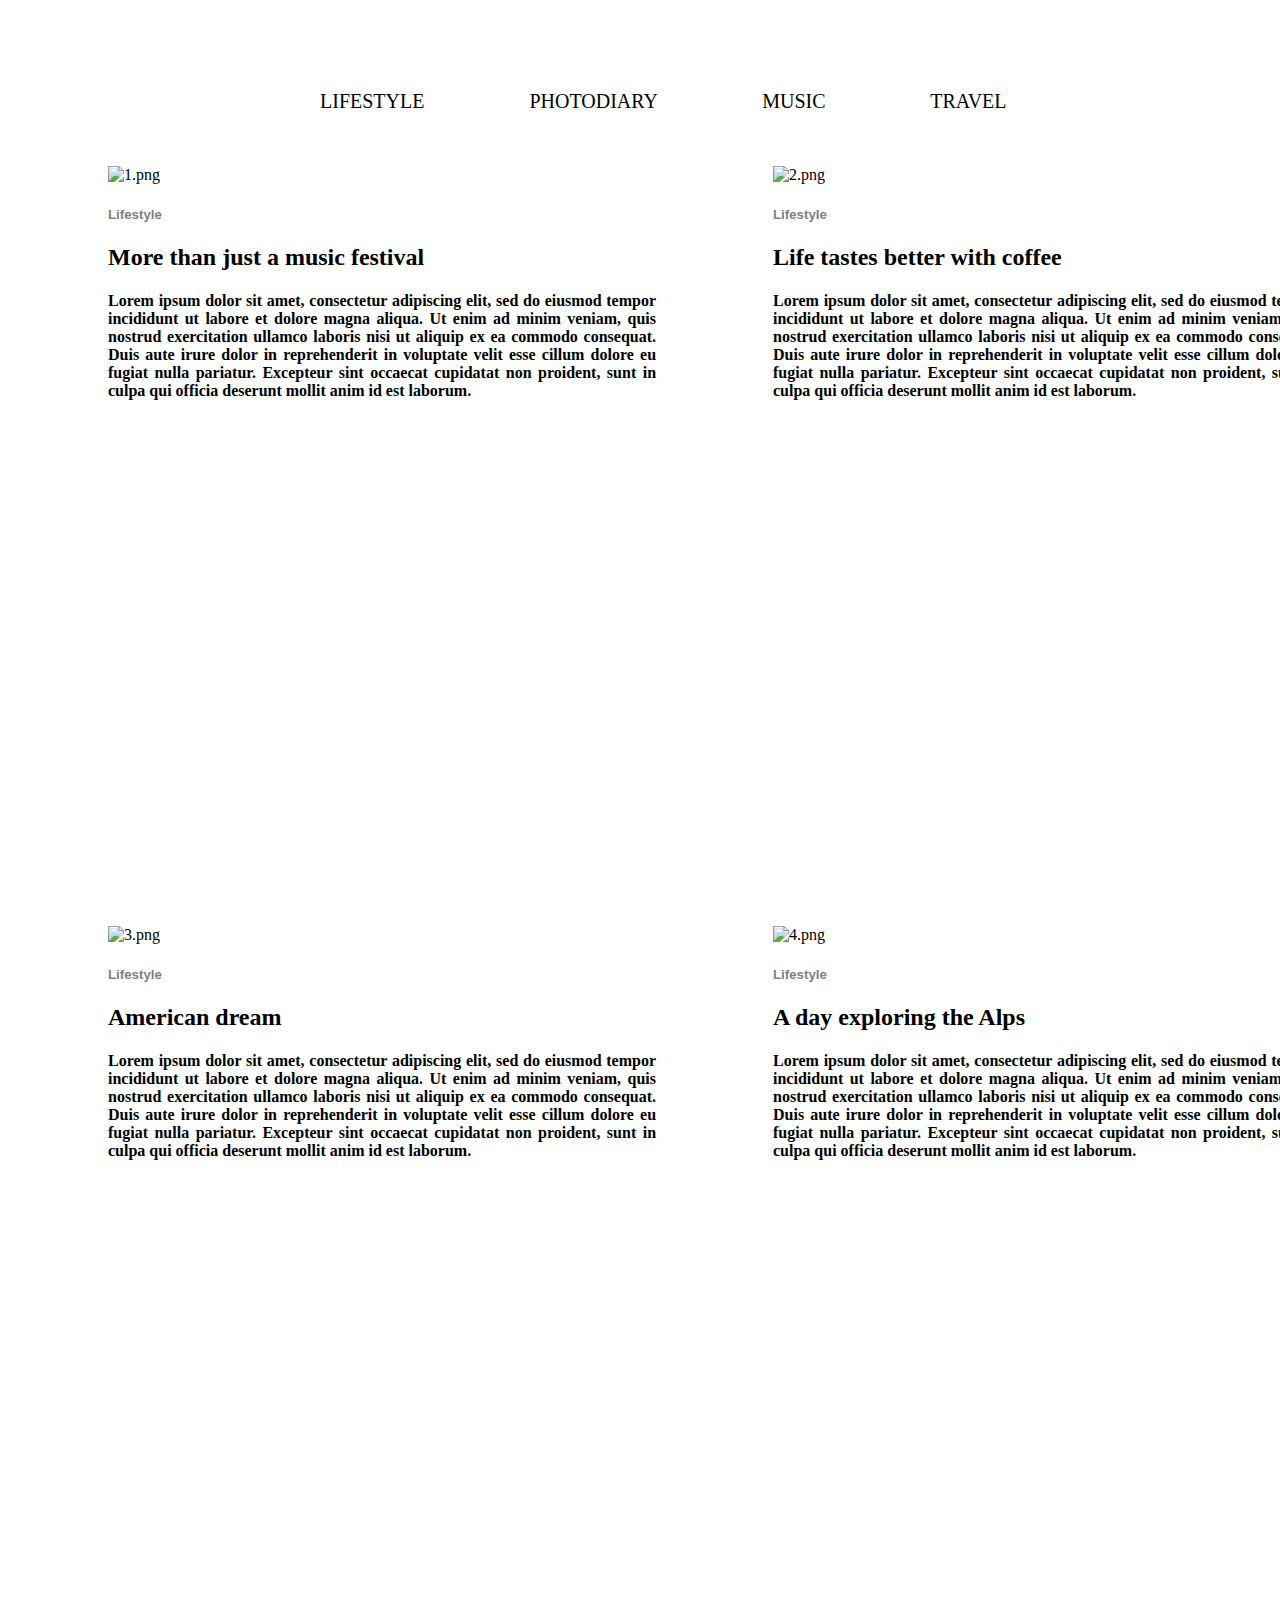
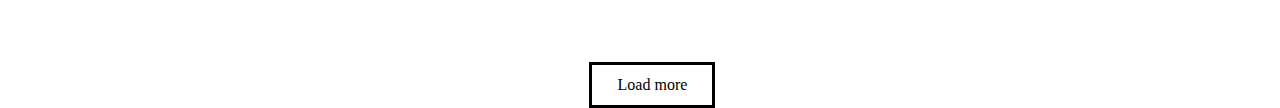
==== index.html @ 353675e3 "1st update" ====
<!DOCTYPE html>

<head>
<title>My 1st frontend Homework</title>
<meta charset="UTF8">
<link rel="stylesheet" href="style.css">
</head>


<nav>

        <div class="div1">
        <a href="http://google.com" style="color: black;text-decoration: none;">lifestyle</a>
        <a href="http://google.com" style="color: black;text-decoration: none;">photodiary</a>
        <a href="http://google.com" style="color: black;text-decoration: none;">music</a>
        <a href="http://google.com" style="color: black;text-decoration: none;">travel</a>
        </div>

</nav>

<main>
    <div class="mainblock">
        <div class="block1">
            <img src="/Users/crypto/Desktop/VSCode_school/Html Home Work/img/1.png" alt="1.png" width="550" height="400">
            <h5 class="font">Lifestyle</h5>
            <h2>More than just a music festival</h2>
            <p><h4>Lorem ipsum dolor sit amet, consectetur adipiscing elit, sed do eiusmod tempor incididunt ut labore et dolore magna aliqua. Ut enim ad minim veniam, quis nostrud exercitation ullamco laboris nisi ut aliquip ex ea commodo consequat. Duis aute irure dolor in reprehenderit in voluptate velit esse cillum dolore eu fugiat nulla pariatur. Excepteur sint occaecat cupidatat non proident, sunt in culpa qui officia deserunt mollit anim id est laborum.</h4></p>
        </div>

        <div class="block2">
            <img src="/Users/crypto/Desktop/VSCode_school/Html Home Work/img/2.png" alt="2.png" width="550" height="400">
            <h5 class="font">Lifestyle</h5>
            <h2>Life tastes better with coffee</h2>
            <p><h4>Lorem ipsum dolor sit amet, consectetur adipiscing elit, sed do eiusmod tempor incididunt ut labore et dolore magna aliqua. Ut enim ad minim veniam, quis nostrud exercitation ullamco laboris nisi ut aliquip ex ea commodo consequat. Duis aute irure dolor in reprehenderit in voluptate velit esse cillum dolore eu fugiat nulla pariatur. Excepteur sint occaecat cupidatat non proident, sunt in culpa qui officia deserunt mollit anim id est laborum.</h4></p>
        </div>

        <div class="block3">
            <img src="/Users/crypto/Desktop/VSCode_school/Html Home Work/img/3.png" alt="3.png" width="550" height="400">
            <h5 class="font">Lifestyle</h5>
            <h2>American dream</h2>
            <p><h4>Lorem ipsum dolor sit amet, consectetur adipiscing elit, sed do eiusmod tempor incididunt ut labore et dolore magna aliqua. Ut enim ad minim veniam, quis nostrud exercitation ullamco laboris nisi ut aliquip ex ea commodo consequat. Duis aute irure dolor in reprehenderit in voluptate velit esse cillum dolore eu fugiat nulla pariatur. Excepteur sint occaecat cupidatat non proident, sunt in culpa qui officia deserunt mollit anim id est laborum.</h4></p>
        </div>

        <div class="block4">
            <img src="/Users/crypto/Desktop/VSCode_school/Html Home Work/img/4.png" alt="4.png" width="550" height="400">
            <h5 class="font">Lifestyle</h5>
            <h2>A day exploring the Alps</h2>
            <p><h4>Lorem ipsum dolor sit amet, consectetur adipiscing elit, sed do eiusmod tempor incididunt ut labore et dolore magna aliqua. Ut enim ad minim veniam, quis nostrud exercitation ullamco laboris nisi ut aliquip ex ea commodo consequat. Duis aute irure dolor in reprehenderit in voluptate velit esse cillum dolore eu fugiat nulla pariatur. Excepteur sint occaecat cupidatat non proident, sunt in culpa qui officia deserunt mollit anim id est laborum.</h4></p>
        </div>
        <div class="position"><a href="http://google.com"style="color: black;text-decoration: none;">Load more</a></div>
    </div>
    
</main>
---- style.css ----
.div1{
    font-size: 20px;
    font-family: -apple-system;
    text-transform: uppercase;
    display: inline-block;
    position: absolute;
    word-spacing: 100px;
    top: 10%;
    left: 25%;
}

.font{
    font-family: Arial;
    color: grey;
}

.block1{
    font-family: -apple-system;
    width: 14.5cm;
    height: 18cm;
    text-align: justify;
    position:absolute; 
    top:40px;
    margin-left: 100px;
}
.block2{
    font-family: -apple-system;
    width: 14.5cm;
    height: 18cm;
    text-align: justify;
    position:absolute; 
    top:40px;
    margin-left: 765px;
}
.block3{
    font-family: -apple-system;
    width: 14.5cm;
    height: 18cm;
    text-align: justify;
    position:absolute; 
    top:800px;
    margin-left: 100px;
}
.block4{
    font-family: -apple-system;
    width: 14.5cm;
    height: 18cm;
    text-align: justify;
    position:absolute; 
    top:800px;
    margin-left: 765px;
}

.mainblock{
    margin-top: 10%;
    height: 1520px;
    position:relative;
}

.position{
    position:absolute;
    top: 101%;
    margin-left: 46%;
    border: black solid;
    height: 40px;
    width: 120px;
    font-family: -apple-system;
    display: flex;
    align-items: center;
    justify-content: center
    
}
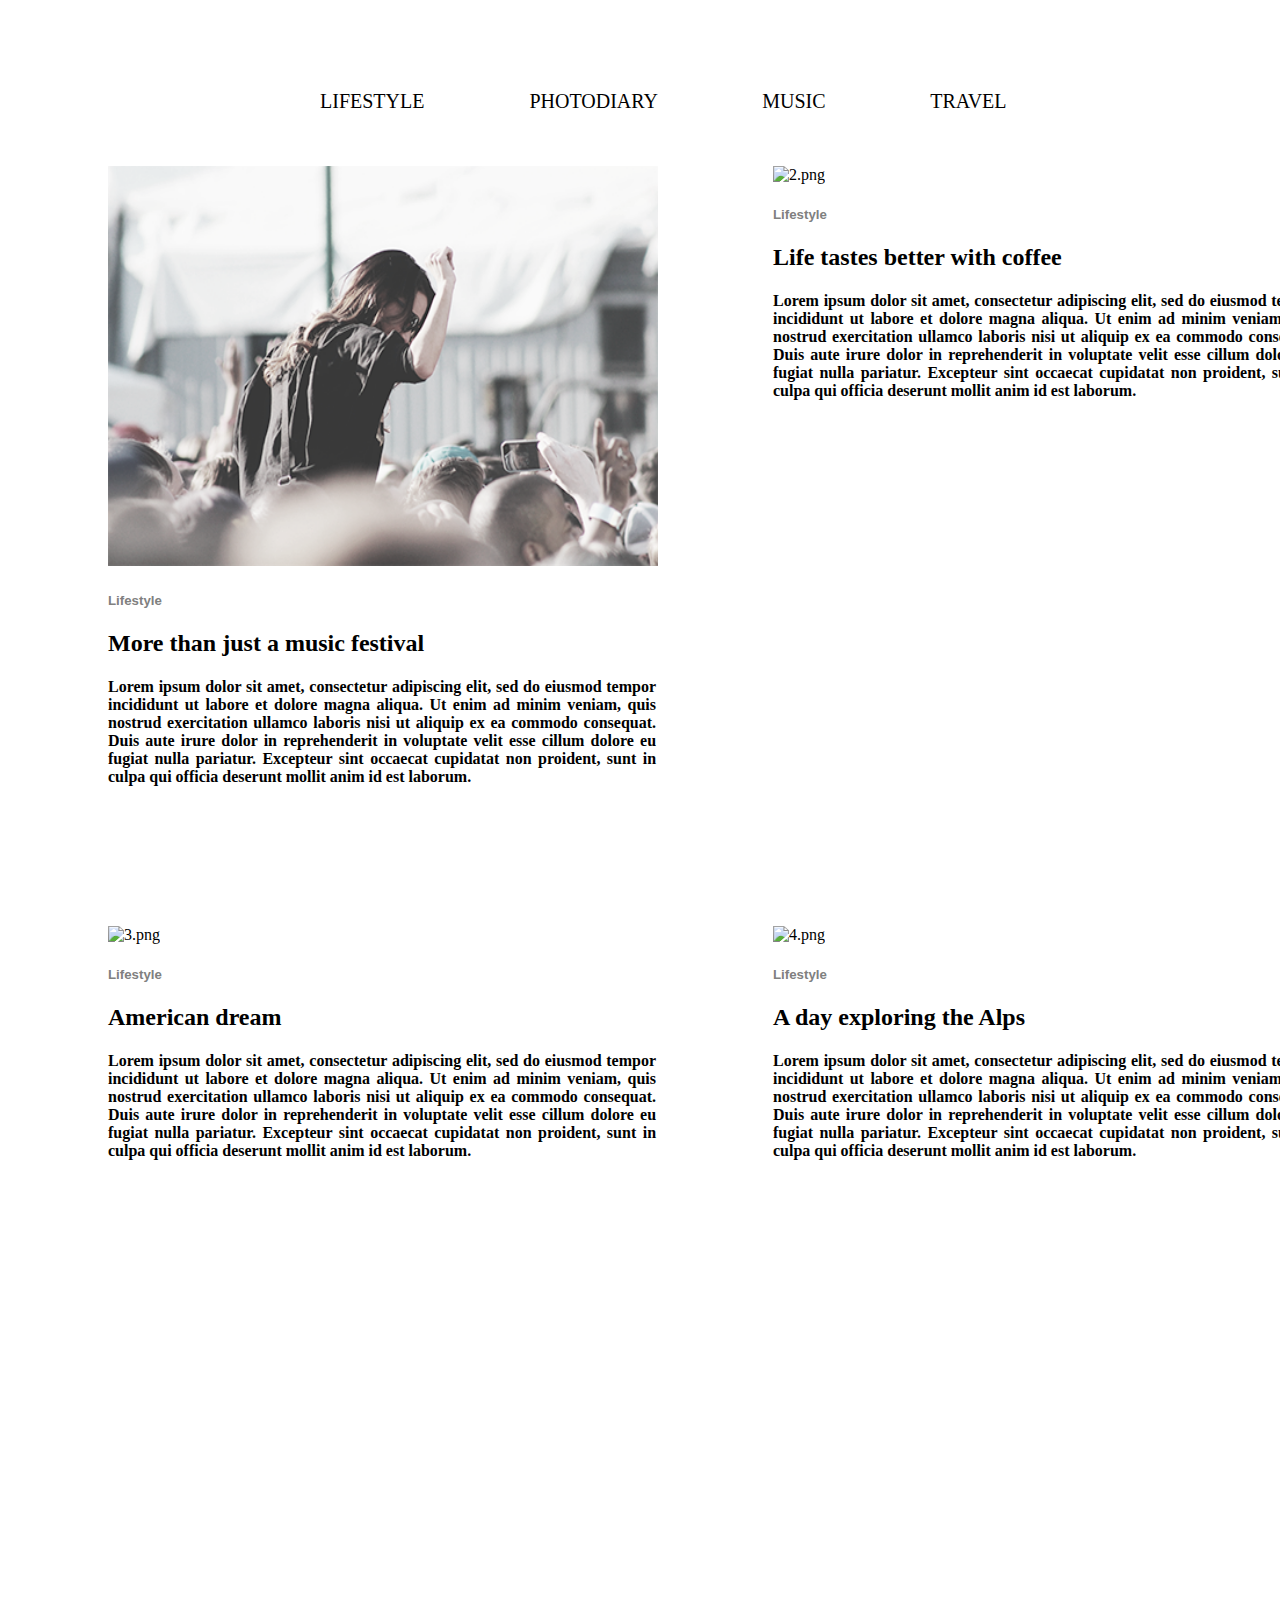
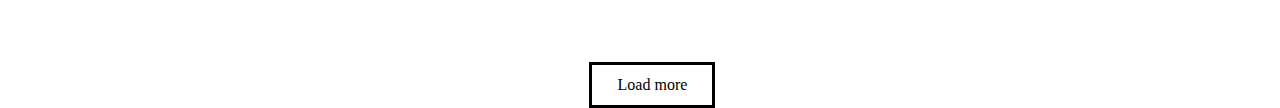
==== commit 0c4a0c70: "2nd  update" ====
--- a/index.html
+++ b/index.html
@@ -21,7 +21,7 @@
 <main>
     <div class="mainblock">
         <div class="block1">
-            <img src="/Users/crypto/Desktop/VSCode_school/Html Home Work/img/1.png" alt="1.png" width="550" height="400">
+            <img src="/img/1.png" alt="1.png" width="550" height="400">
             <h5 class="font">Lifestyle</h5>
             <h2>More than just a music festival</h2>
             <p><h4>Lorem ipsum dolor sit amet, consectetur adipiscing elit, sed do eiusmod tempor incididunt ut labore et dolore magna aliqua. Ut enim ad minim veniam, quis nostrud exercitation ullamco laboris nisi ut aliquip ex ea commodo consequat. Duis aute irure dolor in reprehenderit in voluptate velit esse cillum dolore eu fugiat nulla pariatur. Excepteur sint occaecat cupidatat non proident, sunt in culpa qui officia deserunt mollit anim id est laborum.</h4></p>
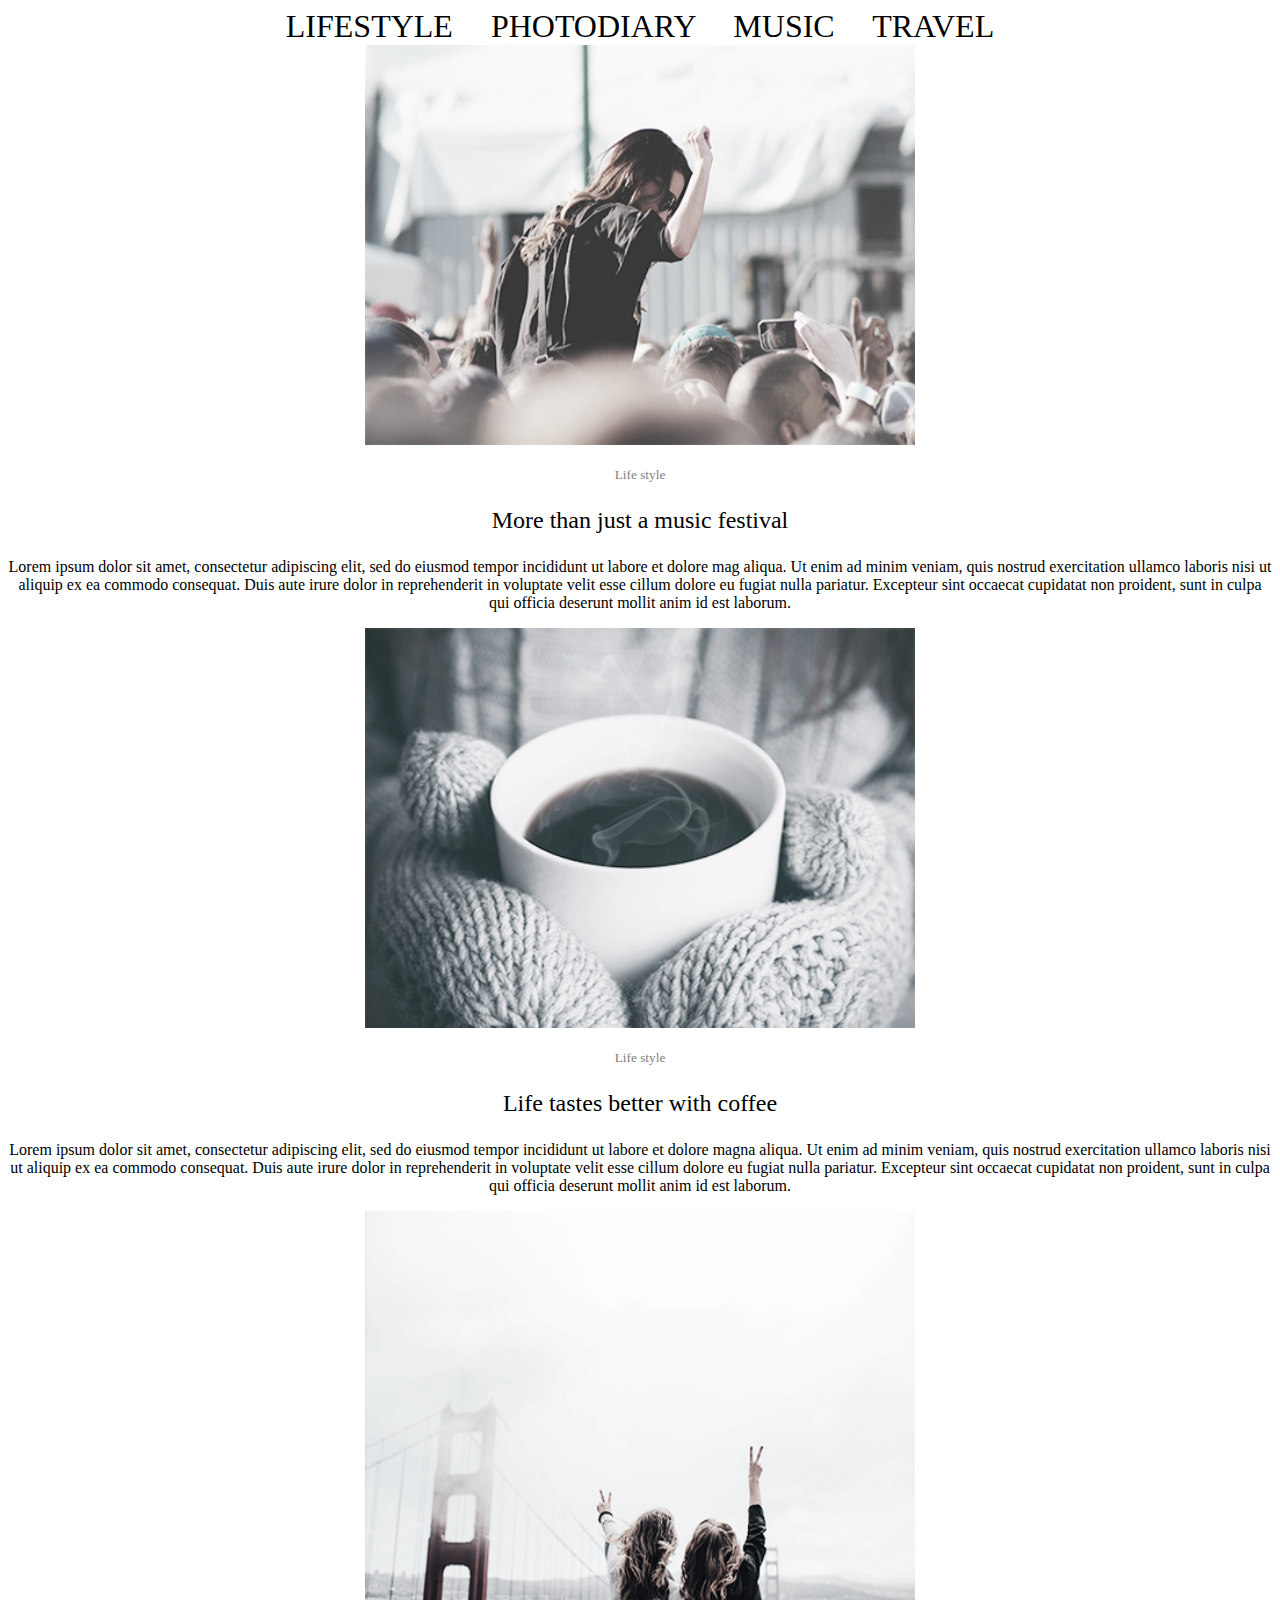
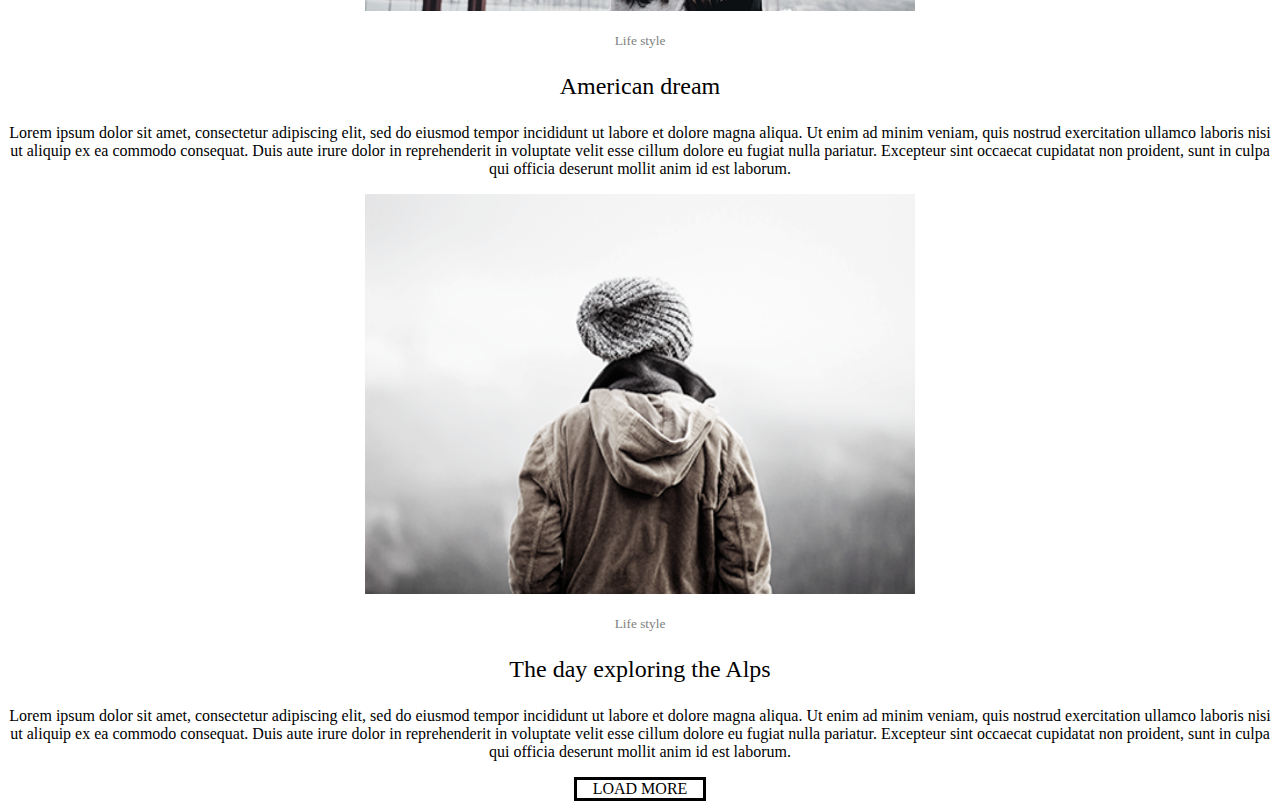
==== commit de6d69f8: "после пашиных пиздюлин" ====
--- a/index.html
+++ b/index.html
@@ -6,48 +6,49 @@
 <link rel="stylesheet" href="style.css">
 </head>
 
-
-<nav>
-
-        <div class="div1">
+<body>
+<header>
+    <nav>
+        <div align="center" style="font-size: xx-large; text-transform: uppercase; word-spacing: 30px;">
         <a href="http://google.com" style="color: black;text-decoration: none;">lifestyle</a>
         <a href="http://google.com" style="color: black;text-decoration: none;">photodiary</a>
         <a href="http://google.com" style="color: black;text-decoration: none;">music</a>
         <a href="http://google.com" style="color: black;text-decoration: none;">travel</a>
         </div>
-
-</nav>
+    </nav>
+</header>
 
 <main>
-    <div class="mainblock">
-        <div class="block1">
-            <img src="/img/1.png" alt="1.png" width="550" height="400">
-            <h5 class="font">Lifestyle</h5>
-            <h2>More than just a music festival</h2>
-            <p><h4>Lorem ipsum dolor sit amet, consectetur adipiscing elit, sed do eiusmod tempor incididunt ut labore et dolore magna aliqua. Ut enim ad minim veniam, quis nostrud exercitation ullamco laboris nisi ut aliquip ex ea commodo consequat. Duis aute irure dolor in reprehenderit in voluptate velit esse cillum dolore eu fugiat nulla pariatur. Excepteur sint occaecat cupidatat non proident, sunt in culpa qui officia deserunt mollit anim id est laborum.</h4></p>
+    <div align="center">
+        <div>
+            <img src="img/1.png" alt="1.png" width="550" height="400">
+            <p><small style="color: grey;">Life style</small></p>
+            <p style="font-size: x-large;">More than just a music festival</p>
+            <p>Lorem ipsum dolor sit amet, consectetur adipiscing elit, sed do eiusmod tempor incididunt ut labore et dolore mag  aliqua. Ut enim ad minim veniam, quis nostrud exercitation ullamco laboris nisi ut aliquip ex ea commodo consequat. Duis aute irure dolor in reprehenderit in voluptate velit esse cillum dolore eu fugiat nulla pariatur. Excepteur sint occaecat cupidatat non proident, sunt in culpa qui officia deserunt mollit anim id est laborum.</p>
         </div>
 
-        <div class="block2">
-            <img src="/Users/crypto/Desktop/VSCode_school/Html Home Work/img/2.png" alt="2.png" width="550" height="400">
-            <h5 class="font">Lifestyle</h5>
-            <h2>Life tastes better with coffee</h2>
-            <p><h4>Lorem ipsum dolor sit amet, consectetur adipiscing elit, sed do eiusmod tempor incididunt ut labore et dolore magna aliqua. Ut enim ad minim veniam, quis nostrud exercitation ullamco laboris nisi ut aliquip ex ea commodo consequat. Duis aute irure dolor in reprehenderit in voluptate velit esse cillum dolore eu fugiat nulla pariatur. Excepteur sint occaecat cupidatat non proident, sunt in culpa qui officia deserunt mollit anim id est laborum.</h4></p>
+        <div>
+            <img src="img/2.png" alt="2.png" width="550" height="400">
+            <p><small style="color: grey;">Life style</small></p>
+            <p style="font-size: x-large;">Life tastes better with coffee</p>
+            <p>Lorem ipsum dolor sit amet, consectetur adipiscing elit, sed do eiusmod tempor incididunt ut labore et dolore magna aliqua. Ut enim ad minim veniam, quis nostrud exercitation ullamco laboris nisi ut aliquip ex ea commodo consequat. Duis aute irure dolor in reprehenderit in voluptate velit esse cillum dolore eu fugiat nulla pariatur. Excepteur sint occaecat cupidatat non proident, sunt in culpa qui officia deserunt mollit anim id est laborum.</p>
         </div>
 
-        <div class="block3">
-            <img src="/Users/crypto/Desktop/VSCode_school/Html Home Work/img/3.png" alt="3.png" width="550" height="400">
-            <h5 class="font">Lifestyle</h5>
-            <h2>American dream</h2>
-            <p><h4>Lorem ipsum dolor sit amet, consectetur adipiscing elit, sed do eiusmod tempor incididunt ut labore et dolore magna aliqua. Ut enim ad minim veniam, quis nostrud exercitation ullamco laboris nisi ut aliquip ex ea commodo consequat. Duis aute irure dolor in reprehenderit in voluptate velit esse cillum dolore eu fugiat nulla pariatur. Excepteur sint occaecat cupidatat non proident, sunt in culpa qui officia deserunt mollit anim id est laborum.</h4></p>
+        <div>
+            <img src="img/3.png" alt="3.png" width="550" height="400">
+            <p><small style="color: grey;">Life style</small></p>
+            <p style="font-size: x-large;">American dream</p>
+            <p>Lorem ipsum dolor sit amet, consectetur adipiscing elit, sed do eiusmod tempor incididunt ut labore et dolore magna aliqua. Ut enim ad minim veniam, quis nostrud exercitation ullamco laboris nisi ut aliquip ex ea commodo consequat. Duis aute irure dolor in reprehenderit in voluptate velit esse cillum dolore eu fugiat nulla pariatur. Excepteur sint occaecat cupidatat non proident, sunt in culpa qui officia deserunt mollit anim id est laborum.</p>
         </div>
 
-        <div class="block4">
-            <img src="/Users/crypto/Desktop/VSCode_school/Html Home Work/img/4.png" alt="4.png" width="550" height="400">
-            <h5 class="font">Lifestyle</h5>
-            <h2>A day exploring the Alps</h2>
-            <p><h4>Lorem ipsum dolor sit amet, consectetur adipiscing elit, sed do eiusmod tempor incididunt ut labore et dolore magna aliqua. Ut enim ad minim veniam, quis nostrud exercitation ullamco laboris nisi ut aliquip ex ea commodo consequat. Duis aute irure dolor in reprehenderit in voluptate velit esse cillum dolore eu fugiat nulla pariatur. Excepteur sint occaecat cupidatat non proident, sunt in culpa qui officia deserunt mollit anim id est laborum.</h4></p>
+        <div>
+            <img src="img/4.png" alt="4.png" width="550" height="400">
+            <p><small style="color: grey;">Life style</small></p>
+            <p style="font-size: x-large;">The day exploring the Alps</p>
+            <p>Lorem ipsum dolor sit amet, consectetur adipiscing elit, sed do eiusmod tempor incididunt ut labore et dolore magna aliqua. Ut enim ad minim veniam, quis nostrud exercitation ullamco laboris nisi ut aliquip ex ea commodo consequat. Duis aute irure dolor in reprehenderit in voluptate velit esse cillum dolore eu fugiat nulla pariatur. Excepteur sint occaecat cupidatat non proident, sunt in culpa qui officia deserunt mollit anim id est laborum.</p>
         </div>
-        <div class="position"><a href="http://google.com"style="color: black;text-decoration: none;">Load more</a></div>
+        <div style="color: black; text-transform: uppercase; border: black solid; width: 10%;"><a href="http://google.com"style="color: black;text-decoration: none;">Load more</a></div>
     </div>
     
-</main>+</main>
+</body>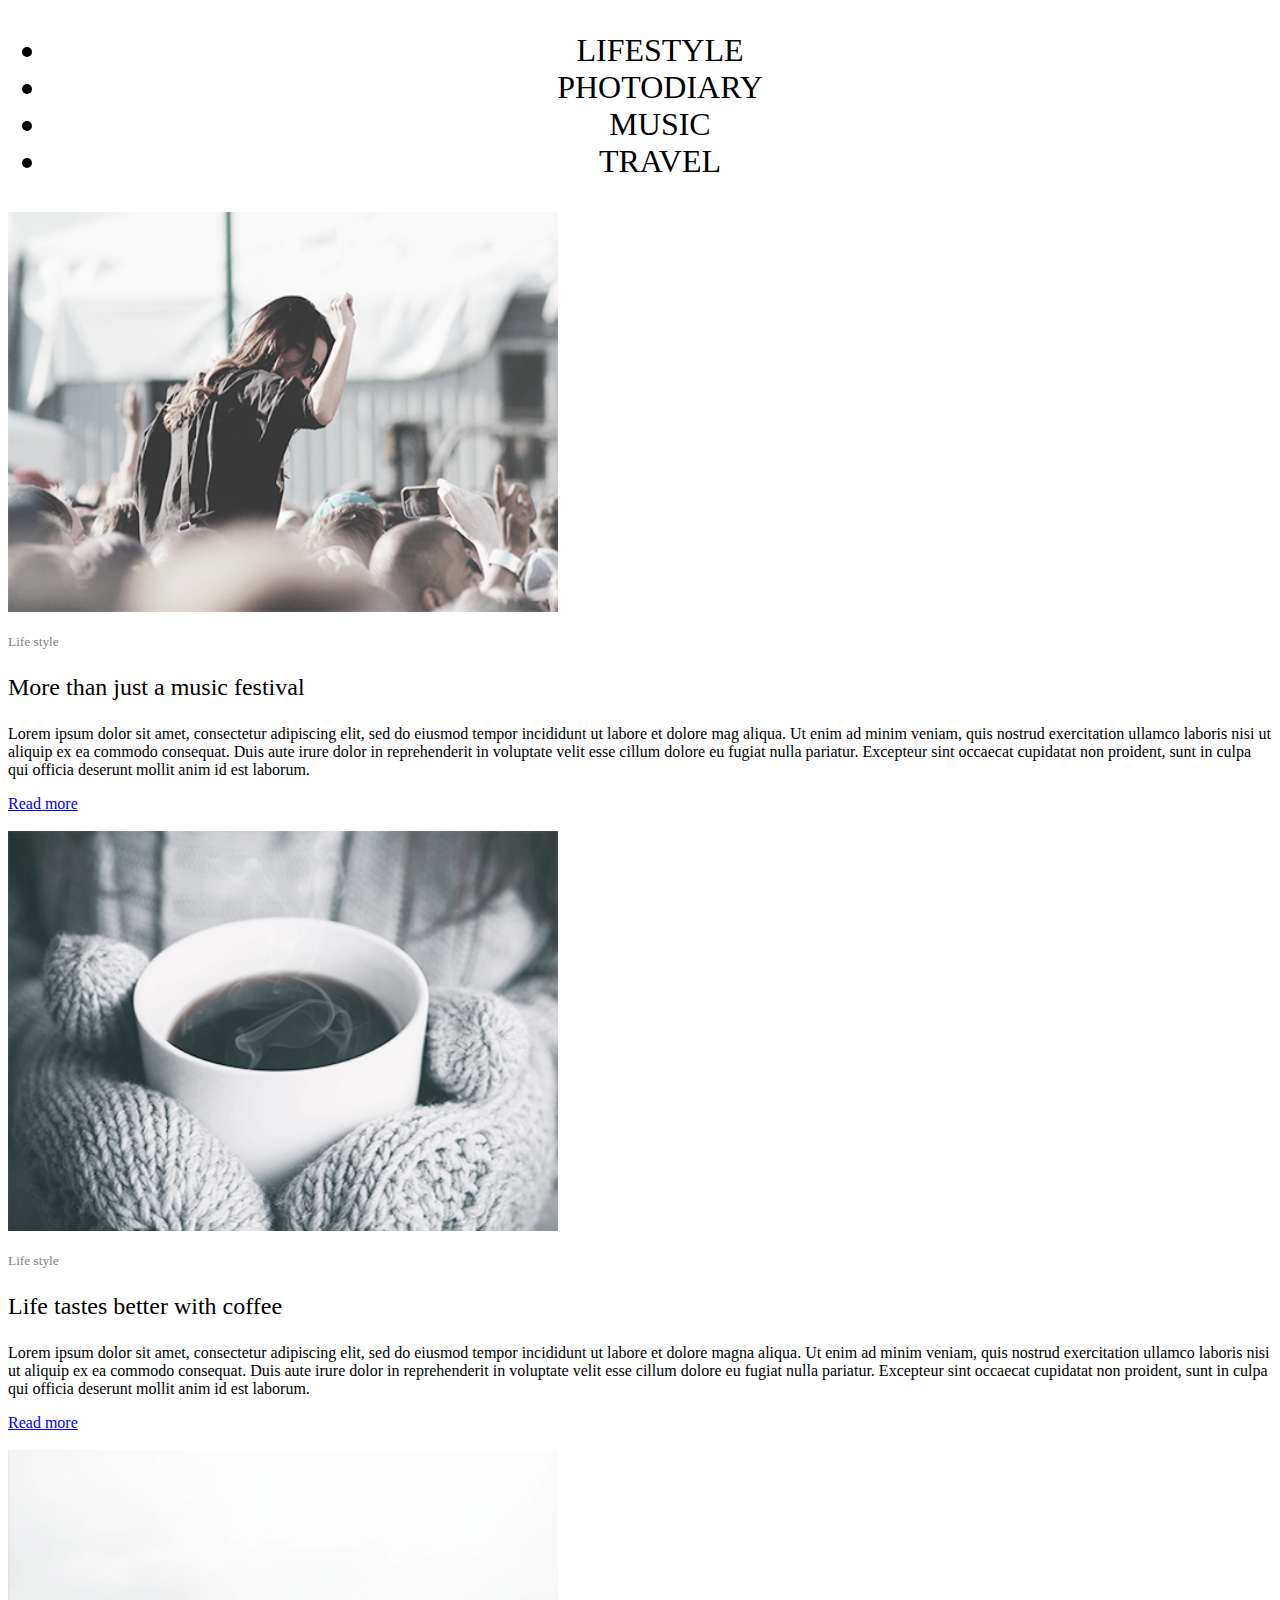
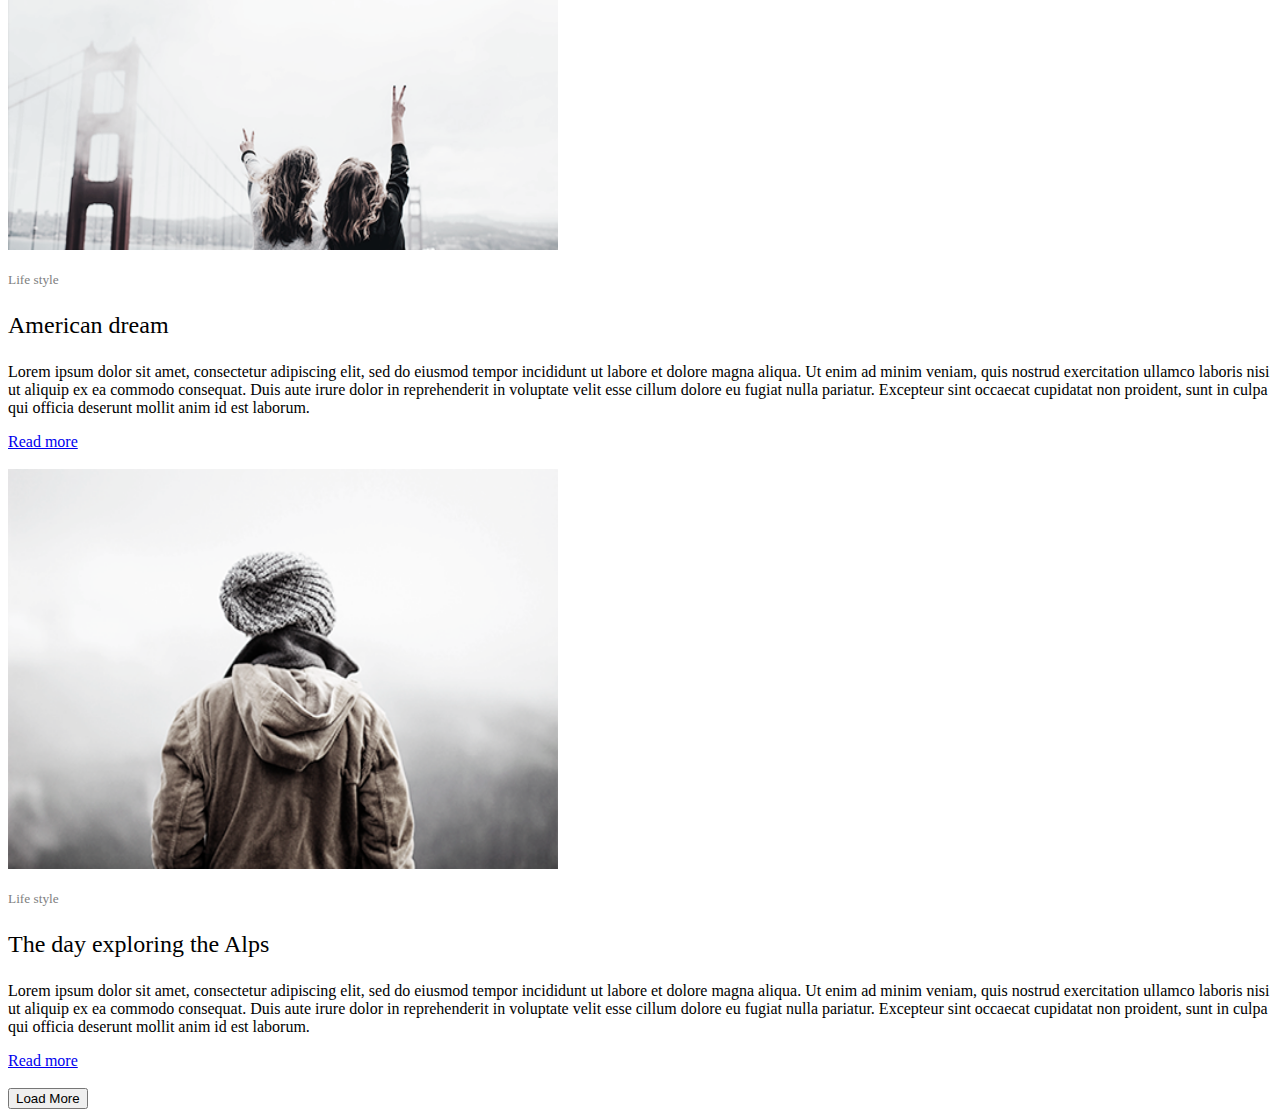
==== commit c7d90447: "после пашиных пиздюлин" ====
--- a/index.html
+++ b/index.html
@@ -3,52 +3,69 @@
 <head>
 <title>My 1st frontend Homework</title>
 <meta charset="UTF8">
-<link rel="stylesheet" href="style.css">
 </head>
 
 <body>
 <header>
     <nav>
         <div align="center" style="font-size: xx-large; text-transform: uppercase; word-spacing: 30px;">
-        <a href="http://google.com" style="color: black;text-decoration: none;">lifestyle</a>
-        <a href="http://google.com" style="color: black;text-decoration: none;">photodiary</a>
-        <a href="http://google.com" style="color: black;text-decoration: none;">music</a>
-        <a href="http://google.com" style="color: black;text-decoration: none;">travel</a>
+            <ul>
+                <li><a href="http://google.com" style="color: black;text-decoration: none;">lifestyle</a></li>
+                <li><a href="http://google.com" style="color: black;text-decoration: none;">photodiary</a></li>
+                <li><a href="http://google.com" style="color: black;text-decoration: none;">music</a></li>
+                <li><a href="http://google.com" style="color: black;text-decoration: none;">travel</a></li>
+        </ul>
         </div>
     </nav>
 </header>
 
 <main>
-    <div align="center">
-        <div>
+    <section>
+        <article class="post-heading">
             <img src="img/1.png" alt="1.png" width="550" height="400">
             <p><small style="color: grey;">Life style</small></p>
             <p style="font-size: x-large;">More than just a music festival</p>
+        </article>
+        <article class="post-body">           
             <p>Lorem ipsum dolor sit amet, consectetur adipiscing elit, sed do eiusmod tempor incididunt ut labore et dolore mag  aliqua. Ut enim ad minim veniam, quis nostrud exercitation ullamco laboris nisi ut aliquip ex ea commodo consequat. Duis aute irure dolor in reprehenderit in voluptate velit esse cillum dolore eu fugiat nulla pariatur. Excepteur sint occaecat cupidatat non proident, sunt in culpa qui officia deserunt mollit anim id est laborum.</p>
-        </div>
+        </article>
+        <article class="post-footer"> <a href="/index.html"> Read more </a> </article><br>
+        
 
-        <div>
+        <article class="post-heading2">
             <img src="img/2.png" alt="2.png" width="550" height="400">
             <p><small style="color: grey;">Life style</small></p>
             <p style="font-size: x-large;">Life tastes better with coffee</p>
+        </article>
+        <article class="post-body2">           
             <p>Lorem ipsum dolor sit amet, consectetur adipiscing elit, sed do eiusmod tempor incididunt ut labore et dolore magna aliqua. Ut enim ad minim veniam, quis nostrud exercitation ullamco laboris nisi ut aliquip ex ea commodo consequat. Duis aute irure dolor in reprehenderit in voluptate velit esse cillum dolore eu fugiat nulla pariatur. Excepteur sint occaecat cupidatat non proident, sunt in culpa qui officia deserunt mollit anim id est laborum.</p>
-        </div>
+        </article>
+        <article class="post-footer2"> <a href="/index.html"> Read more </a> </article><br>
 
-        <div>
+
+        <article class="post-heading3">
             <img src="img/3.png" alt="3.png" width="550" height="400">
             <p><small style="color: grey;">Life style</small></p>
             <p style="font-size: x-large;">American dream</p>
+        </article>
+        <article class="post-body3">          
             <p>Lorem ipsum dolor sit amet, consectetur adipiscing elit, sed do eiusmod tempor incididunt ut labore et dolore magna aliqua. Ut enim ad minim veniam, quis nostrud exercitation ullamco laboris nisi ut aliquip ex ea commodo consequat. Duis aute irure dolor in reprehenderit in voluptate velit esse cillum dolore eu fugiat nulla pariatur. Excepteur sint occaecat cupidatat non proident, sunt in culpa qui officia deserunt mollit anim id est laborum.</p>
-        </div>
+        </article>
+        <article class="post-footer3"> <a href="/index.html"> Read more </a> </article><br>
 
-        <div>
+
+        <article class="post-heading4">
             <img src="img/4.png" alt="4.png" width="550" height="400">
             <p><small style="color: grey;">Life style</small></p>
             <p style="font-size: x-large;">The day exploring the Alps</p>
+        </article>
+        <article class="post-body4">        
             <p>Lorem ipsum dolor sit amet, consectetur adipiscing elit, sed do eiusmod tempor incididunt ut labore et dolore magna aliqua. Ut enim ad minim veniam, quis nostrud exercitation ullamco laboris nisi ut aliquip ex ea commodo consequat. Duis aute irure dolor in reprehenderit in voluptate velit esse cillum dolore eu fugiat nulla pariatur. Excepteur sint occaecat cupidatat non proident, sunt in culpa qui officia deserunt mollit anim id est laborum.</p>
-        </div>
-        <div style="color: black; text-transform: uppercase; border: black solid; width: 10%;"><a href="http://google.com"style="color: black;text-decoration: none;">Load more</a></div>
-    </div>
+        </article>
+        <article class="post-footer4"> <a href="/index.html"> Read more </a> </article><br>
+
+    </section>
     
+    <button>Load More</button>
 </main>
 </body>